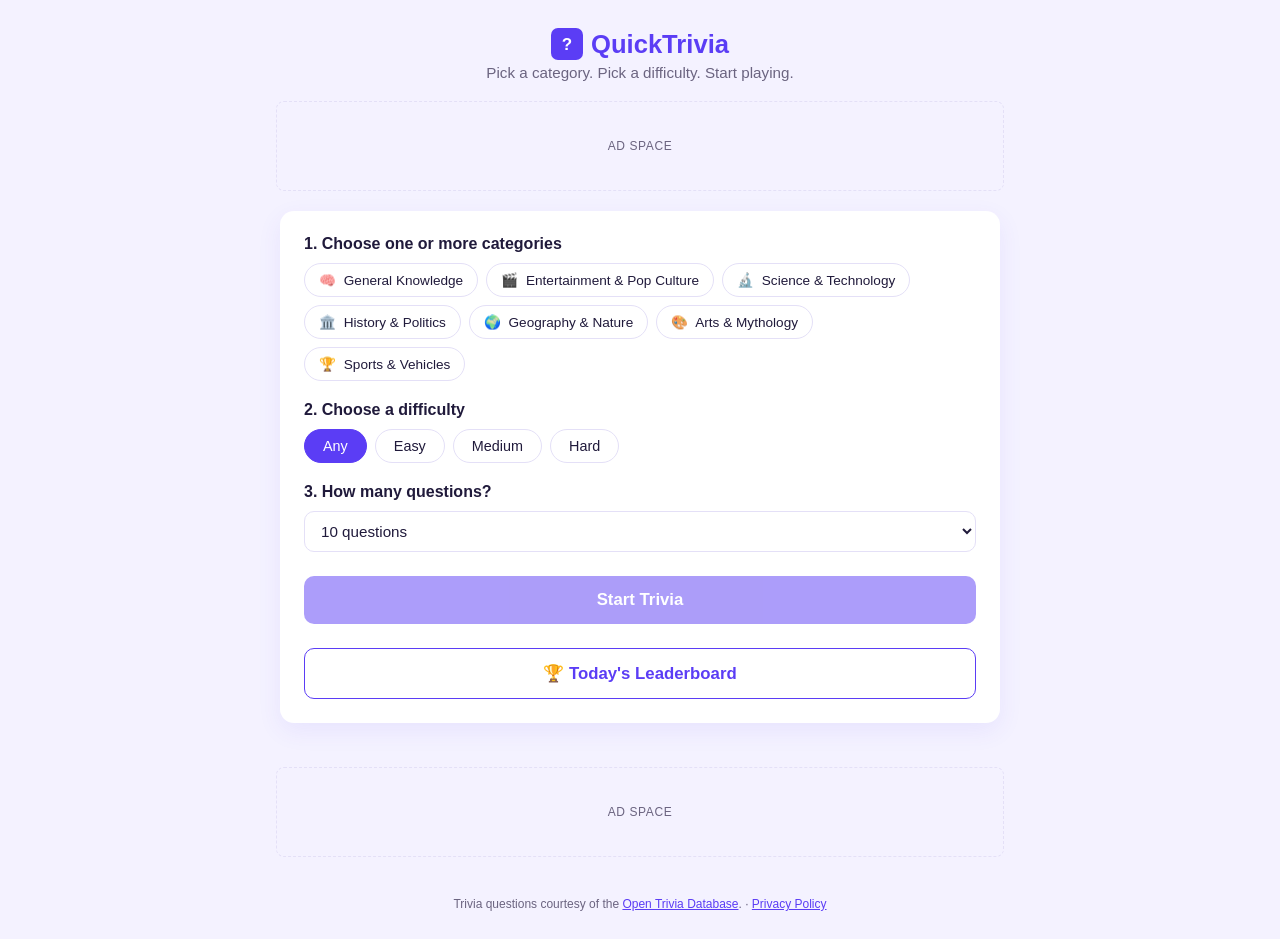
==== public/index.html @ 2dbe87df "Restructure for Cloudflare's unified Workers deployment model Cloudflare merged Pages into Workers; " ====
<!DOCTYPE html>
<html lang="en">
<head>
<meta charset="UTF-8" />
<meta name="viewport" content="width=device-width, initial-scale=1, viewport-fit=cover" />
<title>QuickTrivia — Pick a Category, Test Your Knowledge</title>
<meta name="description" content="Free, no-signup trivia. Pick your categories and difficulty, then click through questions one at a time." />
<meta name="theme-color" content="#5b3df5" />
<link rel="manifest" href="manifest.json" />
<link rel="icon" href="icons/icon.svg" type="image/svg+xml" />
<link rel="apple-touch-icon" href="icons/icon.svg" />
<link rel="stylesheet" href="styles.css" />
</head>
<body>
<header class="site-header">
  <div class="brand">
    <img src="icons/icon.svg" alt="" class="brand-icon" />
    <span class="brand-name">QuickTrivia</span>
  </div>
  <p class="tagline">Pick a category. Pick a difficulty. Start playing.</p>
</header>

<!-- AD SLOT: top banner. Replace this div with your AdSense <ins> unit once approved. -->
<div class="ad-slot ad-slot--banner" id="ad-top" aria-hidden="true">Ad space</div>

<main id="app" class="app"></main>

<!-- AD SLOT: footer banner. Replace this div with your AdSense <ins> unit once approved. -->
<div class="ad-slot ad-slot--banner" id="ad-bottom" aria-hidden="true">Ad space</div>

<footer class="site-footer">
  <p>Trivia questions courtesy of the <a href="https://opentdb.com" target="_blank" rel="noopener">Open Trivia Database</a>. · <a href="privacy.html">Privacy Policy</a></p>
</footer>

<script type="module" src="app.js"></script>
<script>
  if ('serviceWorker' in navigator) {
    window.addEventListener('load', () => {
      navigator.serviceWorker.register('sw.js').catch(() => {});
    });
  }
</script>
</body>
</html>
---- public/styles.css ----
:root {
  --bg: #f4f2ff;
  --surface: #ffffff;
  --text: #201a3b;
  --text-muted: #6b6480;
  --primary: #5b3df5;
  --primary-hover: #4a2fe0;
  --correct: #1f9d55;
  --incorrect: #e0335c;
  --border: #e4e0f7;
  --radius: 14px;
  --shadow: 0 8px 24px rgba(91, 61, 245, 0.08);
}

@media (prefers-color-scheme: dark) {
  :root {
    --bg: #17142b;
    --surface: #221d3e;
    --text: #f1eefc;
    --text-muted: #a49ecb;
    --primary: #8a6bff;
    --primary-hover: #9c81ff;
    --border: #332c57;
    --shadow: 0 8px 24px rgba(0, 0, 0, 0.35);
  }
}

* { box-sizing: border-box; }

body {
  margin: 0;
  font-family: -apple-system, BlinkMacSystemFont, "Segoe UI", Roboto, Helvetica, Arial, sans-serif;
  background: var(--bg);
  color: var(--text);
  min-height: 100vh;
  display: flex;
  flex-direction: column;
}

.site-header {
  text-align: center;
  padding: 28px 16px 8px;
}

.brand {
  display: flex;
  align-items: center;
  justify-content: center;
  gap: 8px;
}

.brand-icon { width: 32px; height: 32px; }

.brand-name {
  font-size: 1.6rem;
  font-weight: 800;
  color: var(--primary);
}

.tagline {
  color: var(--text-muted);
  margin: 4px 0 0;
  font-size: 0.95rem;
}

.ad-slot {
  display: flex;
  align-items: center;
  justify-content: center;
  color: var(--text-muted);
  font-size: 0.75rem;
  letter-spacing: 0.05em;
  text-transform: uppercase;
  border: 1px dashed var(--border);
  border-radius: 8px;
  margin: 12px auto;
}

.ad-slot--banner {
  width: min(728px, 92vw);
  min-height: 90px;
}

.app {
  flex: 1;
  width: min(720px, 92vw);
  margin: 8px auto 32px;
}

.panel {
  background: var(--surface);
  border-radius: var(--radius);
  box-shadow: var(--shadow);
  padding: 24px;
}

.panel h2 {
  font-size: 1rem;
  margin: 20px 0 10px;
}
.panel h2:first-child { margin-top: 0; }

.chip-grid {
  display: flex;
  flex-wrap: wrap;
  gap: 8px;
}

.chip {
  border: 1px solid var(--border);
  background: transparent;
  color: var(--text);
  padding: 8px 14px;
  border-radius: 999px;
  font-size: 0.85rem;
  cursor: pointer;
  transition: all 0.15s ease;
}

.chip:hover { border-color: var(--primary); }

.chip--selected {
  background: var(--primary);
  border-color: var(--primary);
  color: #fff;
}

.pill-row {
  display: flex;
  gap: 8px;
  flex-wrap: wrap;
}

.pill {
  border: 1px solid var(--border);
  background: transparent;
  color: var(--text);
  padding: 8px 18px;
  border-radius: 999px;
  cursor: pointer;
  font-size: 0.9rem;
}

.pill--selected {
  background: var(--primary);
  border-color: var(--primary);
  color: #fff;
}

.select {
  width: 100%;
  padding: 10px 12px;
  border-radius: 10px;
  border: 1px solid var(--border);
  background: var(--surface);
  color: var(--text);
  font-size: 0.95rem;
}

.btn {
  border: none;
  border-radius: 10px;
  cursor: pointer;
  font-weight: 600;
  padding: 10px 18px;
  font-size: 0.95rem;
}

.btn:disabled { opacity: 0.5; cursor: not-allowed; }

.btn-primary {
  background: var(--primary);
  color: #fff;
}
.btn-primary:hover:not(:disabled) { background: var(--primary-hover); }

.btn-secondary {
  background: transparent;
  color: var(--primary);
  border: 1px solid var(--primary);
}

.btn-large {
  width: 100%;
  padding: 14px;
  font-size: 1.05rem;
  margin-top: 24px;
}

.loading {
  display: flex;
  flex-direction: column;
  align-items: center;
  gap: 16px;
  padding: 60px 0;
  color: var(--text-muted);
}

.spinner {
  width: 36px;
  height: 36px;
  border: 4px solid var(--border);
  border-top-color: var(--primary);
  border-radius: 50%;
  animation: spin 0.8s linear infinite;
}

@keyframes spin { to { transform: rotate(360deg); } }

.error-panel { text-align: center; }
.error-panel p { color: var(--text-muted); margin-bottom: 16px; }

.progress-row {
  display: flex;
  align-items: center;
  gap: 12px;
  margin-bottom: 16px;
}

.progress-track {
  flex: 1;
  height: 8px;
  background: var(--border);
  border-radius: 999px;
  overflow: hidden;
}

.progress-fill {
  height: 100%;
  background: var(--primary);
  transition: width 0.2s ease;
}

.progress-label {
  font-size: 0.8rem;
  color: var(--text-muted);
  white-space: nowrap;
}

.meta-row {
  display: flex;
  align-items: center;
  gap: 8px;
  margin-bottom: 16px;
  flex-wrap: wrap;
}

.badge {
  background: var(--bg);
  border: 1px solid var(--border);
  border-radius: 999px;
  padding: 4px 10px;
  font-size: 0.75rem;
  color: var(--text-muted);
  text-transform: capitalize;
}

.badge--easy { color: var(--correct); }
.badge--hard { color: var(--incorrect); }

.score {
  margin-left: auto;
  font-weight: 700;
  font-size: 0.85rem;
  color: var(--primary);
}

.question-text {
  font-size: 1.3rem;
  line-height: 1.4;
  margin: 0 0 20px;
}

.answers {
  display: grid;
  grid-template-columns: 1fr;
  gap: 10px;
}

.answers--boolean {
  grid-template-columns: 1fr 1fr;
}

.answer-btn {
  text-align: left;
  padding: 14px 16px;
  border-radius: 10px;
  border: 1px solid var(--border);
  background: var(--bg);
  color: var(--text);
  font-size: 0.95rem;
  cursor: pointer;
  transition: all 0.15s ease;
}

.answer-btn:hover:not(:disabled) { border-color: var(--primary); }

.answer-btn--correct {
  background: color-mix(in srgb, var(--correct) 18%, var(--surface));
  border-color: var(--correct);
  font-weight: 700;
}

.answer-btn--incorrect {
  background: color-mix(in srgb, var(--incorrect) 18%, var(--surface));
  border-color: var(--incorrect);
}

.answer-btn--dimmed { opacity: 0.5; }

.summary-panel { text-align: center; }

.summary-score {
  font-size: 2.4rem;
  font-weight: 800;
  color: var(--primary);
  margin: 12px 0 24px;
}

.summary-pct {
  font-size: 1.1rem;
  color: var(--text-muted);
  font-weight: 500;
}

.summary-actions {
  display: flex;
  flex-direction: column;
  gap: 10px;
}

.site-footer {
  text-align: center;
  padding: 16px;
  font-size: 0.75rem;
  color: var(--text-muted);
}

.site-footer a { color: var(--primary); }

.chip-emoji { margin-right: 4px; }

.streak-badge {
  background: var(--bg);
  border: 1px solid var(--border);
  border-radius: 999px;
  padding: 4px 10px;
  font-size: 0.8rem;
  font-weight: 700;
  color: var(--text-muted);
  transition: all 0.15s ease;
}

.streak-badge--active {
  background: color-mix(in srgb, #ff8a3d 20%, var(--surface));
  border-color: #ff8a3d;
  color: #ff8a3d;
}

.muted { color: var(--text-muted); font-size: 0.9rem; }
.muted.small { font-size: 0.75rem; margin-top: -6px; }

.link-btn {
  background: none;
  border: none;
  padding: 0;
  color: var(--primary);
  text-decoration: underline;
  cursor: pointer;
  font: inherit;
}

/* Challenge intro */
.challenge-panel { text-align: center; }
.challenge-stats { color: var(--text-muted); margin-bottom: 8px; }

/* Head-to-head comparison on summary */
.opponent-compare {
  display: flex;
  align-items: center;
  justify-content: center;
  gap: 20px;
  margin: 16px 0 4px;
}

.opponent-col {
  display: flex;
  flex-direction: column;
  gap: 2px;
}

.opponent-label { font-weight: 700; font-size: 0.85rem; }
.opponent-score { font-size: 1.3rem; font-weight: 800; color: var(--primary); }
.opponent-streak { font-size: 0.75rem; color: var(--text-muted); }
.opponent-vs { color: var(--text-muted); font-size: 0.8rem; }

.opponent-result {
  font-weight: 700;
  margin-bottom: 8px;
}

.summary-streak { color: var(--text-muted); margin-top: -12px; margin-bottom: 20px; }

.summary-section {
  text-align: left;
  border-top: 1px solid var(--border);
  padding-top: 16px;
  margin-top: 20px;
}

.summary-section h3 { margin: 0 0 10px; font-size: 0.95rem; }

.nickname-row {
  display: flex;
  gap: 8px;
}

.text-input {
  flex: 1;
  padding: 10px 12px;
  border-radius: 10px;
  border: 1px solid var(--border);
  background: var(--surface);
  color: var(--text);
  font-size: 0.9rem;
}

.submit-message { font-size: 0.8rem; color: var(--text-muted); margin: 8px 0 0; }
.share-status { font-size: 0.8rem; color: var(--text-muted); margin: 8px 0 0; min-height: 1em; }

/* Leaderboard */
.leaderboard-list {
  list-style: none;
  margin: 0 0 20px;
  padding: 0;
  display: flex;
  flex-direction: column;
  gap: 6px;
}

.leaderboard-row {
  display: flex;
  align-items: center;
  gap: 12px;
  padding: 10px 14px;
  border: 1px solid var(--border);
  border-radius: 10px;
  background: var(--bg);
}

.leaderboard-rank { font-weight: 700; color: var(--text-muted); width: 2.2em; }
.leaderboard-name { flex: 1; font-weight: 600; }
.leaderboard-streak { font-weight: 700; color: #ff8a3d; }

/* Celebration: confetti burst */
.confetti-layer {
  position: fixed;
  inset: 0;
  pointer-events: none;
  z-index: 60;
  overflow: hidden;
}

.confetti-piece {
  position: absolute;
  top: -12px;
  width: 8px;
  height: 14px;
  opacity: 0.9;
  animation-name: confetti-fall;
  animation-timing-function: ease-in;
  animation-fill-mode: forwards;
}

@keyframes confetti-fall {
  from { transform: translate(0, 0) rotate(0deg); opacity: 1; }
  to { transform: translate(var(--drift), 100vh) rotate(var(--rot)); opacity: 0; }
}

/* Celebration: streak toast */
.streak-toast {
  position: fixed;
  top: 18%;
  left: 50%;
  transform: translate(-50%, -50%) scale(0.6);
  z-index: 61;
  font-weight: 800;
  color: var(--primary);
  background: var(--surface);
  border: 2px solid var(--primary);
  border-radius: 999px;
  padding: 10px 22px;
  box-shadow: var(--shadow);
  pointer-events: none;
  animation: streak-toast-pop 1.5s ease forwards;
  white-space: nowrap;
}

.streak-toast--level3 {
  color: #ff8a3d;
  border-color: #ff8a3d;
}

.streak-toast--level4 {
  color: #ff3d6a;
  border-color: #ff3d6a;
  text-shadow: 0 0 12px rgba(255, 61, 106, 0.5);
}

@keyframes streak-toast-pop {
  0% { transform: translate(-50%, -50%) scale(0.5); opacity: 0; }
  15% { transform: translate(-50%, -50%) scale(1.15); opacity: 1; }
  30% { transform: translate(-50%, -50%) scale(1); opacity: 1; }
  80% { transform: translate(-50%, -50%) scale(1); opacity: 1; }
  100% { transform: translate(-50%, -55%) scale(0.9); opacity: 0; }
}

@media (max-width: 480px) {
  .panel { padding: 18px; }
  .question-text { font-size: 1.1rem; }
  .opponent-compare { gap: 10px; }
}
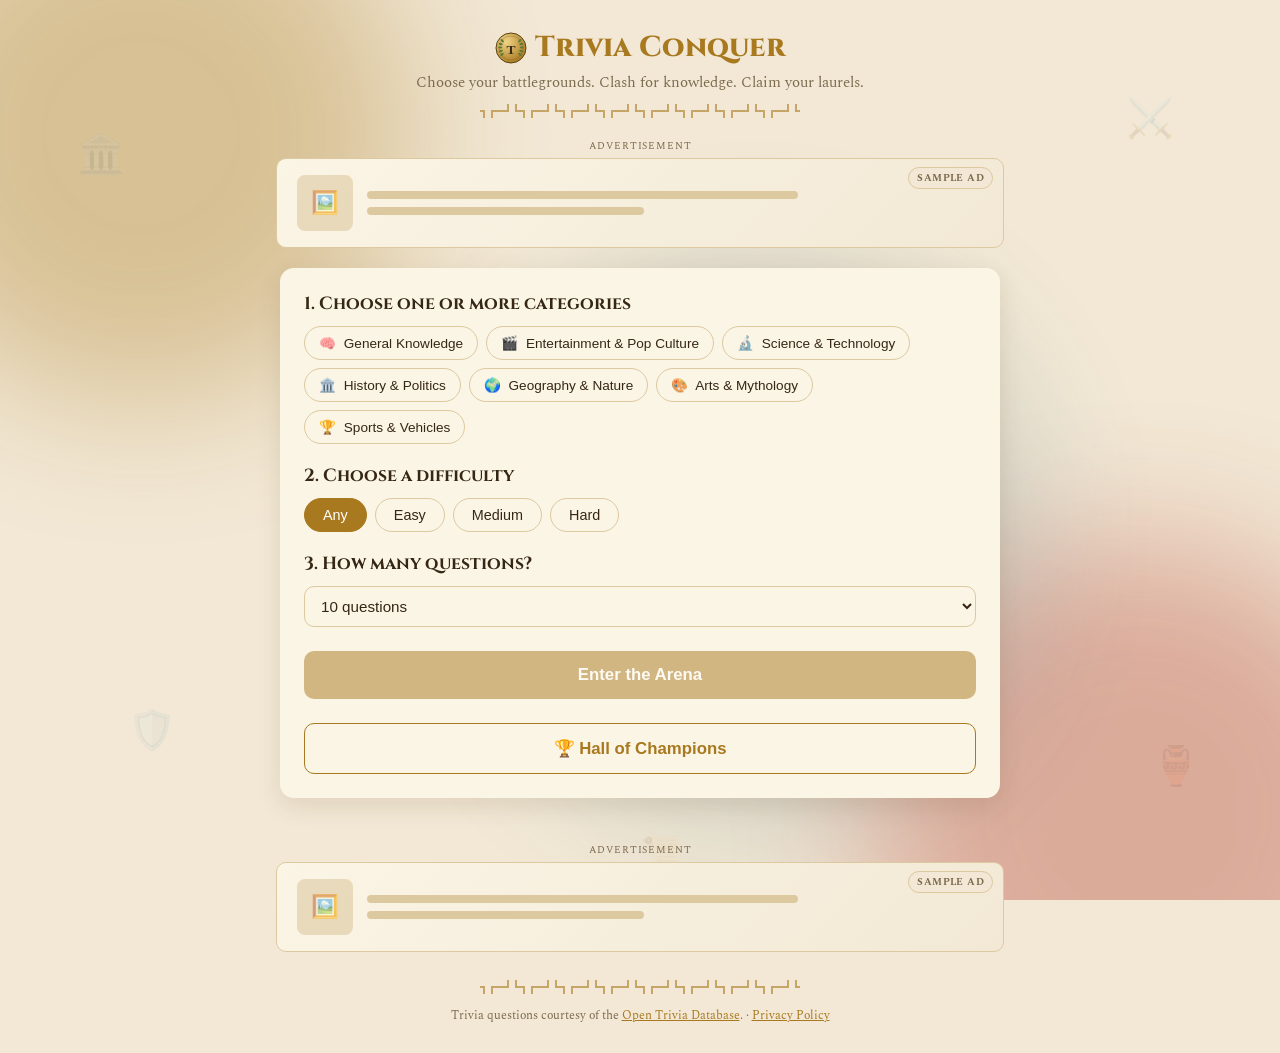
==== commit 1acbb226: "Rebrand to Trivia Conquer with an Ancient Mediterranean theme Reskins the app around the "clash for " ====
--- a/public/index.html
+++ b/public/index.html
@@ -3,32 +3,66 @@
 <head>
 <meta charset="UTF-8" />
 <meta name="viewport" content="width=device-width, initial-scale=1, viewport-fit=cover" />
-<title>QuickTrivia — Pick a Category, Test Your Knowledge</title>
-<meta name="description" content="Free, no-signup trivia. Pick your categories and difficulty, then click through questions one at a time." />
-<meta name="theme-color" content="#5b3df5" />
+<title>Trivia Conquer — Clash for Knowledge</title>
+<meta name="description" content="Free, no-signup trivia. Choose your battlegrounds, pick a difficulty, and clash head-to-head to see who reigns supreme." />
+<meta name="theme-color" content="#a8791f" />
 <link rel="manifest" href="manifest.json" />
 <link rel="icon" href="icons/icon.svg" type="image/svg+xml" />
 <link rel="apple-touch-icon" href="icons/icon.svg" />
+<link rel="preconnect" href="https://fonts.googleapis.com" />
+<link rel="preconnect" href="https://fonts.gstatic.com" crossorigin />
+<link href="https://fonts.googleapis.com/css2?family=Cinzel:wght@600;700;800&family=Spectral:wght@400;500;600;700&display=swap" rel="stylesheet" />
 <link rel="stylesheet" href="styles.css" />
 </head>
 <body>
+<div class="bg-blobs" aria-hidden="true">
+  <span class="bg-blob bg-blob--1"></span>
+  <span class="bg-blob bg-blob--2"></span>
+  <span class="bg-blob bg-blob--3"></span>
+</div>
+<div class="bg-emoji" aria-hidden="true">
+  <span class="bg-emoji-item" style="--x:6%; --y:14%; --delay:0s;">🏛️</span>
+  <span class="bg-emoji-item" style="--x:88%; --y:10%; --delay:1.2s;">⚔️</span>
+  <span class="bg-emoji-item" style="--x:10%; --y:78%; --delay:2.1s;">🛡️</span>
+  <span class="bg-emoji-item" style="--x:90%; --y:82%; --delay:0.6s;">🏺</span>
+  <span class="bg-emoji-item" style="--x:50%; --y:92%; --delay:1.6s;">📜</span>
+</div>
+
 <header class="site-header">
   <div class="brand">
     <img src="icons/icon.svg" alt="" class="brand-icon" />
-    <span class="brand-name">QuickTrivia</span>
+    <span class="brand-name">Trivia Conquer</span>
   </div>
-  <p class="tagline">Pick a category. Pick a difficulty. Start playing.</p>
+  <p class="tagline">Choose your battlegrounds. Clash for knowledge. Claim your laurels.</p>
+  <div class="key-pattern" aria-hidden="true"></div>
 </header>
 
-<!-- AD SLOT: top banner. Replace this div with your AdSense <ins> unit once approved. -->
-<div class="ad-slot ad-slot--banner" id="ad-top" aria-hidden="true">Ad space</div>
+<!-- AD SLOT: top banner. Sample creative shown for layout preview — replace the contents of
+     this div with your AdSense <ins> unit once approved (see README). -->
+<div class="ad-slot" id="ad-top">
+  <span class="ad-slot-label">Advertisement</span>
+  <div class="ad-slot-mock">
+    <span class="ad-slot-mock-badge">Sample Ad</span>
+    <div class="ad-slot-mock-art" aria-hidden="true">🖼️</div>
+    <div class="ad-slot-mock-lines"><span></span><span></span></div>
+  </div>
+</div>
 
 <main id="app" class="app"></main>
 
-<!-- AD SLOT: footer banner. Replace this div with your AdSense <ins> unit once approved. -->
-<div class="ad-slot ad-slot--banner" id="ad-bottom" aria-hidden="true">Ad space</div>
+<!-- AD SLOT: footer banner. Sample creative shown for layout preview — replace the contents of
+     this div with your AdSense <ins> unit once approved (see README). -->
+<div class="ad-slot" id="ad-bottom">
+  <span class="ad-slot-label">Advertisement</span>
+  <div class="ad-slot-mock">
+    <span class="ad-slot-mock-badge">Sample Ad</span>
+    <div class="ad-slot-mock-art" aria-hidden="true">🖼️</div>
+    <div class="ad-slot-mock-lines"><span></span><span></span></div>
+  </div>
+</div>
 
 <footer class="site-footer">
+  <div class="key-pattern" aria-hidden="true"></div>
   <p>Trivia questions courtesy of the <a href="https://opentdb.com" target="_blank" rel="noopener">Open Trivia Database</a>. · <a href="privacy.html">Privacy Policy</a></p>
 </footer>
 
--- a/public/styles.css
+++ b/public/styles.css
@@ -1,27 +1,33 @@
 :root {
-  --bg: #f4f2ff;
-  --surface: #ffffff;
-  --text: #201a3b;
-  --text-muted: #6b6480;
-  --primary: #5b3df5;
-  --primary-hover: #4a2fe0;
-  --correct: #1f9d55;
-  --incorrect: #e0335c;
-  --border: #e4e0f7;
+  --bg: #f2e8d5;
+  --surface: #fbf5e6;
+  --text: #362715;
+  --text-muted: #7c6a4d;
+  --primary: #a8791f;
+  --primary-hover: #8f6519;
+  --terracotta: #b23a2e;
+  --aegean: #2f5d73;
+  --correct: #4c7a3d;
+  --incorrect: #a23325;
+  --border: #ddc9a0;
   --radius: 14px;
-  --shadow: 0 8px 24px rgba(91, 61, 245, 0.08);
+  --shadow: 0 8px 24px rgba(90, 61, 20, 0.12);
+  --font-display: "Cinzel", Georgia, "Times New Roman", serif;
+  --font-body: "Spectral", Georgia, "Times New Roman", serif;
 }
 
 @media (prefers-color-scheme: dark) {
   :root {
-    --bg: #17142b;
-    --surface: #221d3e;
-    --text: #f1eefc;
-    --text-muted: #a49ecb;
-    --primary: #8a6bff;
-    --primary-hover: #9c81ff;
-    --border: #332c57;
-    --shadow: 0 8px 24px rgba(0, 0, 0, 0.35);
+    --bg: #1c1712;
+    --surface: #29221a;
+    --text: #f0e6d2;
+    --text-muted: #b3a081;
+    --primary: #d4a94a;
+    --primary-hover: #e3bc63;
+    --terracotta: #d1614f;
+    --aegean: #6ea3bb;
+    --border: #43392a;
+    --shadow: 0 8px 24px rgba(0, 0, 0, 0.45);
   }
 }
 
@@ -29,13 +35,92 @@
 
 body {
   margin: 0;
-  font-family: -apple-system, BlinkMacSystemFont, "Segoe UI", Roboto, Helvetica, Arial, sans-serif;
+  font-family: var(--font-body);
   background: var(--bg);
   color: var(--text);
   min-height: 100vh;
   display: flex;
   flex-direction: column;
-}
+  position: relative;
+  overflow-x: hidden;
+}
+
+/* Decorative animated background — purely visual, sits behind everything, never intercepts clicks */
+.bg-blobs {
+  position: fixed;
+  inset: 0;
+  z-index: -2;
+  overflow: hidden;
+  pointer-events: none;
+}
+
+.bg-blob {
+  position: absolute;
+  width: 42vmax;
+  height: 42vmax;
+  border-radius: 50%;
+  filter: blur(70px);
+  opacity: 0.35;
+  animation: blob-drift 22s ease-in-out infinite alternate;
+}
+
+.bg-blob--1 { top: -15%; left: -10%; background: var(--primary); animation-delay: 0s; }
+.bg-blob--2 { bottom: -20%; right: -10%; background: var(--terracotta); animation-delay: -7s; }
+.bg-blob--3 { top: 30%; right: 20%; background: var(--aegean); animation-delay: -14s; opacity: 0.22; }
+
+@keyframes blob-drift {
+  from { transform: translate(0, 0) scale(1); }
+  to { transform: translate(6%, 8%) scale(1.15); }
+}
+
+.bg-emoji {
+  position: fixed;
+  inset: 0;
+  z-index: -1;
+  pointer-events: none;
+}
+
+.bg-emoji-item {
+  position: absolute;
+  left: var(--x);
+  top: var(--y);
+  font-size: 2.4rem;
+  opacity: 0.12;
+  animation: emoji-float 7s ease-in-out infinite;
+  animation-delay: var(--delay);
+}
+
+@keyframes emoji-float {
+  0%, 100% { transform: translateY(0) rotate(0deg); }
+  50% { transform: translateY(-18px) rotate(8deg); }
+}
+
+@media (prefers-reduced-motion: reduce) {
+  .bg-blob, .bg-emoji-item { animation: none; }
+}
+
+@media (max-width: 600px) {
+  .bg-emoji-item { font-size: 1.6rem; }
+}
+
+/* Greek key (meander) divider, used under the header and above the footer */
+.key-pattern {
+  height: 14px;
+  margin: 10px auto 0;
+  max-width: 320px;
+  background-image: url("data:image/svg+xml,%3Csvg xmlns='http://www.w3.org/2000/svg' width='40' height='16' viewBox='0 0 40 16'%3E%3Cpath d='M0 8 H8 V0 H16 V8 H24 V16 H32 V8 H40' fill='none' stroke='%23a8791f' stroke-width='2'/%3E%3C/svg%3E");
+  background-repeat: repeat-x;
+  background-position: center;
+  opacity: 0.6;
+}
+
+@media (prefers-color-scheme: dark) {
+  .key-pattern {
+    background-image: url("data:image/svg+xml,%3Csvg xmlns='http://www.w3.org/2000/svg' width='40' height='16' viewBox='0 0 40 16'%3E%3Cpath d='M0 8 H8 V0 H16 V8 H24 V16 H32 V8 H40' fill='none' stroke='%23d4a94a' stroke-width='2'/%3E%3C/svg%3E");
+  }
+}
+
+.site-footer .key-pattern { margin: 0 auto 10px; }
 
 .site-header {
   text-align: center;
@@ -49,12 +134,20 @@
   gap: 8px;
 }
 
-.brand-icon { width: 32px; height: 32px; }
+.brand-icon {
+  width: 32px;
+  height: 32px;
+  transition: transform 0.4s ease;
+}
+
+.brand:hover .brand-icon { transform: rotate(-14deg) scale(1.08); }
 
 .brand-name {
-  font-size: 1.6rem;
+  font-family: var(--font-display);
+  font-size: 1.8rem;
   font-weight: 800;
   color: var(--primary);
+  letter-spacing: 0.01em;
 }
 
 .tagline {
@@ -64,22 +157,76 @@
 }
 
 .ad-slot {
+  width: min(728px, 92vw);
+  margin: 12px auto;
+}
+
+.ad-slot-label {
+  display: block;
+  font-size: 0.65rem;
+  letter-spacing: 0.08em;
+  text-transform: uppercase;
+  color: var(--text-muted);
+  margin-bottom: 4px;
+  text-align: center;
+}
+
+.ad-slot-mock {
+  position: relative;
+  display: flex;
+  align-items: center;
+  gap: 14px;
+  min-height: 90px;
+  padding: 14px 20px;
+  border: 1px solid var(--border);
+  border-radius: 10px;
+  background: linear-gradient(135deg, var(--surface), var(--bg));
+}
+
+.ad-slot-mock-badge {
+  position: absolute;
+  top: 8px;
+  right: 10px;
+  font-size: 0.62rem;
+  font-weight: 700;
+  letter-spacing: 0.04em;
+  text-transform: uppercase;
+  color: var(--text-muted);
+  background: var(--bg);
+  border: 1px solid var(--border);
+  border-radius: 999px;
+  padding: 2px 8px;
+}
+
+.ad-slot-mock-art {
+  flex-shrink: 0;
+  width: 56px;
+  height: 56px;
+  border-radius: 8px;
+  background: var(--border);
   display: flex;
   align-items: center;
   justify-content: center;
-  color: var(--text-muted);
-  font-size: 0.75rem;
-  letter-spacing: 0.05em;
-  text-transform: uppercase;
-  border: 1px dashed var(--border);
-  border-radius: 8px;
-  margin: 12px auto;
-}
-
-.ad-slot--banner {
-  width: min(728px, 92vw);
-  min-height: 90px;
-}
+  font-size: 1.4rem;
+  opacity: 0.6;
+}
+
+.ad-slot-mock-lines {
+  flex: 1;
+  display: flex;
+  flex-direction: column;
+  gap: 8px;
+}
+
+.ad-slot-mock-lines span {
+  display: block;
+  height: 8px;
+  border-radius: 4px;
+  background: var(--border);
+}
+
+.ad-slot-mock-lines span:first-child { width: 70%; }
+.ad-slot-mock-lines span:last-child { width: 45%; }
 
 .app {
   flex: 1;
@@ -94,11 +241,25 @@
   padding: 24px;
 }
 
+.panel-animate { animation: panel-enter 0.32s ease both; }
+
+@keyframes panel-enter {
+  from { opacity: 0; transform: translateY(10px); }
+  to { opacity: 1; transform: translateY(0); }
+}
+
+@media (prefers-reduced-motion: reduce) {
+  .panel-animate { animation: none; }
+}
+
 .panel h2 {
-  font-size: 1rem;
+  font-family: var(--font-display);
+  font-size: 1.1rem;
   margin: 20px 0 10px;
 }
 .panel h2:first-child { margin-top: 0; }
+
+.summary-score, .question-text { font-family: var(--font-display); }
 
 .chip-grid {
   display: flex;
@@ -117,12 +278,20 @@
   transition: all 0.15s ease;
 }
 
-.chip:hover { border-color: var(--primary); }
+.chip:hover { border-color: var(--primary); transform: translateY(-1px); }
+.chip:active { transform: translateY(0) scale(0.97); }
 
 .chip--selected {
   background: var(--primary);
   border-color: var(--primary);
   color: #fff;
+  animation: chip-pop 0.28s ease;
+}
+
+@keyframes chip-pop {
+  0% { transform: scale(1); }
+  40% { transform: scale(1.08); }
+  100% { transform: scale(1); }
 }
 
 .pill-row {
@@ -139,12 +308,16 @@
   border-radius: 999px;
   cursor: pointer;
   font-size: 0.9rem;
-}
+  transition: all 0.15s ease;
+}
+
+.pill:hover { border-color: var(--primary); transform: translateY(-1px); }
 
 .pill--selected {
   background: var(--primary);
   border-color: var(--primary);
   color: #fff;
+  animation: chip-pop 0.28s ease;
 }
 
 .select {
@@ -164,9 +337,13 @@
   font-weight: 600;
   padding: 10px 18px;
   font-size: 0.95rem;
+  transition: transform 0.15s ease, box-shadow 0.15s ease, background 0.15s ease;
 }
 
 .btn:disabled { opacity: 0.5; cursor: not-allowed; }
+
+.btn:not(:disabled):hover { transform: translateY(-1px); box-shadow: 0 6px 16px rgba(91, 61, 245, 0.18); }
+.btn:not(:disabled):active { transform: translateY(0) scale(0.98); box-shadow: none; }
 
 .btn-primary {
   background: var(--primary);
@@ -293,7 +470,8 @@
   transition: all 0.15s ease;
 }
 
-.answer-btn:hover:not(:disabled) { border-color: var(--primary); }
+.answer-btn:hover:not(:disabled) { border-color: var(--primary); transform: translateX(3px); }
+.answer-btn:active:not(:disabled) { transform: translateX(1px) scale(0.99); }
 
 .answer-btn--correct {
   background: color-mix(in srgb, var(--correct) 18%, var(--surface));
@@ -355,6 +533,16 @@
   background: color-mix(in srgb, #ff8a3d 20%, var(--surface));
   border-color: #ff8a3d;
   color: #ff8a3d;
+  animation: streak-badge-pulse 1.6s ease-in-out infinite;
+}
+
+@keyframes streak-badge-pulse {
+  0%, 100% { box-shadow: 0 0 0 0 rgba(255, 138, 61, 0.35); }
+  50% { box-shadow: 0 0 0 5px rgba(255, 138, 61, 0); }
+}
+
+@media (prefers-reduced-motion: reduce) {
+  .streak-badge--active { animation: none; }
 }
 
 .muted { color: var(--text-muted); font-size: 0.9rem; }
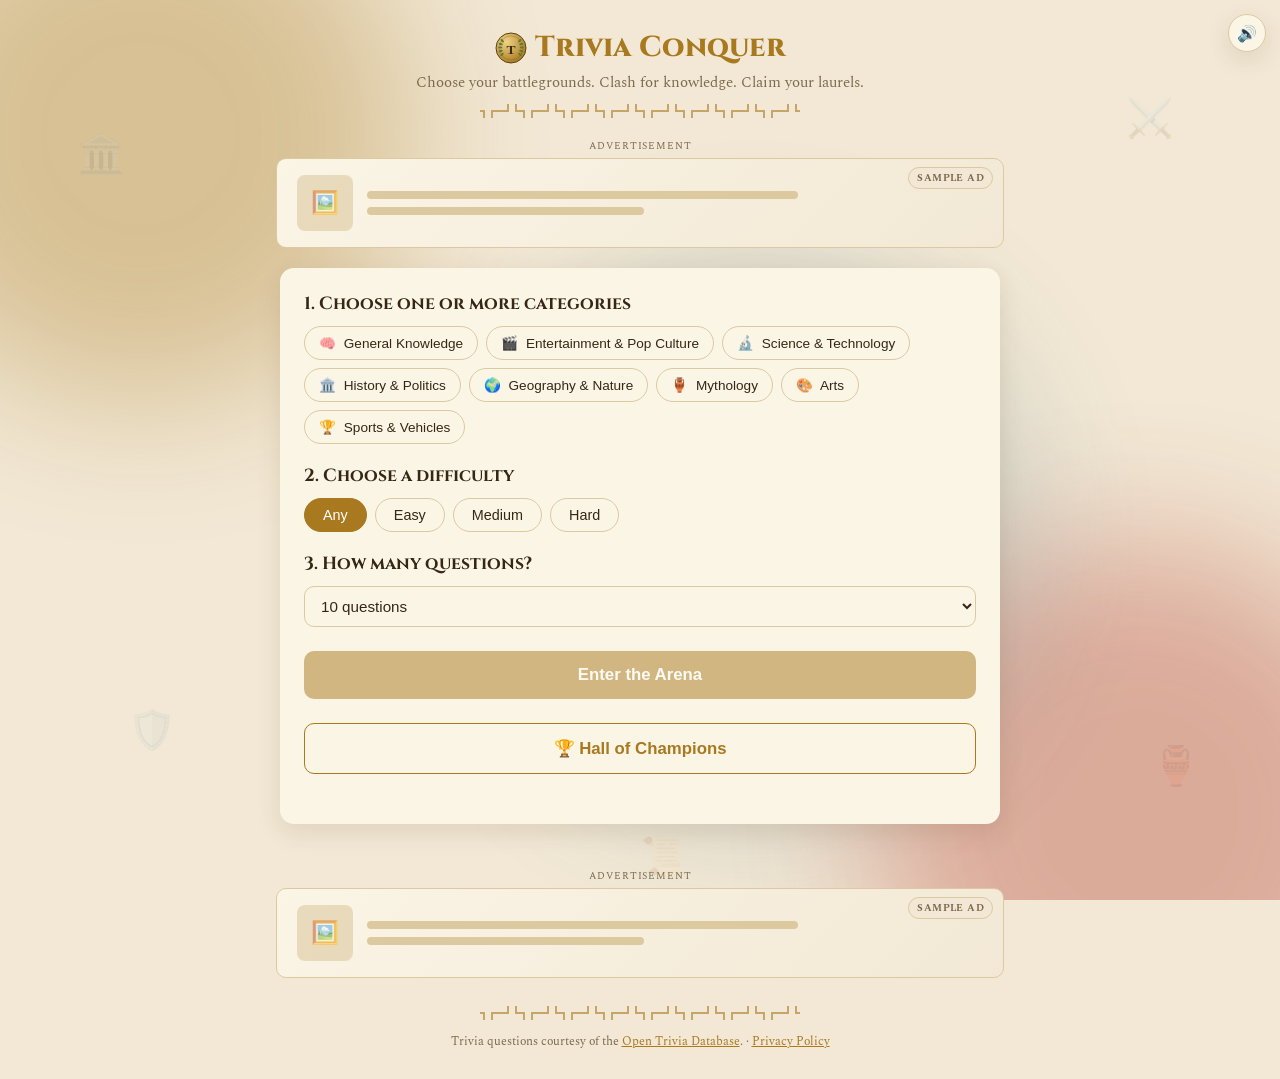
==== commit 5e1c9393: "Add synthesized sound effects and an ambient rounds-played counter Sound effects (public/sounds.js) " ====
--- a/public/index.html
+++ b/public/index.html
@@ -13,8 +13,11 @@
 <link rel="preconnect" href="https://fonts.gstatic.com" crossorigin />
 <link href="https://fonts.googleapis.com/css2?family=Cinzel:wght@600;700;800&family=Spectral:wght@400;500;600;700&display=swap" rel="stylesheet" />
 <link rel="stylesheet" href="styles.css" />
+<script async src="https://pagead2.googlesyndication.com/pagead/js/adsbygoogle.js?client=ca-pub-2150962689885624"
+     crossorigin="anonymous"></script>
 </head>
 <body>
+<button type="button" id="sound-toggle-btn" class="sound-toggle" aria-label="Toggle sound effects">🔊</button>
 <div class="bg-blobs" aria-hidden="true">
   <span class="bg-blob bg-blob--1"></span>
   <span class="bg-blob bg-blob--2"></span>
--- a/public/styles.css
+++ b/public/styles.css
@@ -45,6 +45,33 @@
   overflow-x: hidden;
 }
 
+.sound-toggle {
+  position: fixed;
+  top: 14px;
+  right: 14px;
+  z-index: 55;
+  width: 38px;
+  height: 38px;
+  border-radius: 999px;
+  border: 1px solid var(--border);
+  background: var(--surface);
+  color: var(--text);
+  cursor: pointer;
+  font-size: 1rem;
+  box-shadow: var(--shadow);
+  transition: transform 0.15s ease;
+}
+
+.sound-toggle:hover { transform: scale(1.08); }
+
+.ambient-stat {
+  text-align: center;
+  font-size: 0.78rem;
+  color: var(--text-muted);
+  margin: 12px 0 0;
+  min-height: 1.1em;
+}
+
 /* Decorative animated background — purely visual, sits behind everything, never intercepts clicks */
 .bg-blobs {
   position: fixed;
@@ -408,6 +435,21 @@
   transition: width 0.2s ease;
 }
 
+.progress-track--endless .progress-fill {
+  background: linear-gradient(90deg, var(--primary), var(--terracotta), var(--aegean), var(--primary));
+  background-size: 200% 100%;
+  animation: endless-shimmer 3s linear infinite;
+}
+
+@keyframes endless-shimmer {
+  from { background-position: 0% 0; }
+  to { background-position: 200% 0; }
+}
+
+@media (prefers-reduced-motion: reduce) {
+  .progress-track--endless .progress-fill { animation: none; }
+}
+
 .progress-label {
   font-size: 0.8rem;
   color: var(--text-muted);
@@ -458,6 +500,31 @@
   grid-template-columns: 1fr 1fr;
 }
 
+.explanation-box {
+  margin-top: 14px;
+  padding: 12px 16px;
+  border-radius: 10px;
+  background: var(--bg);
+  border: 1px dashed var(--border);
+  animation: panel-enter 0.3s ease both;
+}
+
+.explanation-label {
+  display: block;
+  font-family: var(--font-display);
+  font-weight: 700;
+  font-size: 0.85rem;
+  color: var(--primary);
+  margin-bottom: 4px;
+}
+
+.explanation-box p {
+  margin: 0;
+  font-size: 0.9rem;
+  color: var(--text-muted);
+  line-height: 1.4;
+}
+
 .answer-btn {
   text-align: left;
   padding: 14px 16px;
@@ -519,6 +586,9 @@
 .chip-emoji { margin-right: 4px; }
 
 .streak-badge {
+  display: inline-flex;
+  align-items: center;
+  gap: 4px;
   background: var(--bg);
   border: 1px solid var(--border);
   border-radius: 999px;
@@ -529,16 +599,23 @@
   transition: all 0.15s ease;
 }
 
+.streak-badge-icon {
+  width: 1em;
+  height: 1em;
+  filter: drop-shadow(0 0 1px rgba(0, 0, 0, 0.15));
+}
+
 .streak-badge--active {
-  background: color-mix(in srgb, #ff8a3d 20%, var(--surface));
-  border-color: #ff8a3d;
-  color: #ff8a3d;
+  --tier-color: #ff8a3d;
+  background: color-mix(in srgb, var(--tier-color) 20%, var(--surface));
+  border-color: var(--tier-color);
+  color: var(--tier-color);
   animation: streak-badge-pulse 1.6s ease-in-out infinite;
 }
 
 @keyframes streak-badge-pulse {
-  0%, 100% { box-shadow: 0 0 0 0 rgba(255, 138, 61, 0.35); }
-  50% { box-shadow: 0 0 0 5px rgba(255, 138, 61, 0); }
+  0%, 100% { box-shadow: 0 0 0 0 color-mix(in srgb, var(--tier-color) 35%, transparent); }
+  50% { box-shadow: 0 0 0 5px color-mix(in srgb, var(--tier-color) 0%, transparent); }
 }
 
 @media (prefers-reduced-motion: reduce) {
@@ -559,7 +636,8 @@
 }
 
 /* Challenge intro */
-.challenge-panel { text-align: center; }
+.challenge-panel, .exhaustion-panel { text-align: center; }
+.exhaustion-panel .btn-large:not(:first-of-type) { margin-top: 10px; }
 .challenge-stats { color: var(--text-muted); margin-bottom: 8px; }
 
 /* Head-to-head comparison on summary */
@@ -617,6 +695,31 @@
 .share-status { font-size: 0.8rem; color: var(--text-muted); margin: 8px 0 0; min-height: 1em; }
 
 /* Leaderboard */
+.leaderboard-tabs {
+  display: flex;
+  gap: 8px;
+  margin: 12px 0;
+}
+
+.leaderboard-tab {
+  flex: 1;
+  padding: 10px;
+  border: 1px solid var(--border);
+  border-radius: 10px;
+  background: var(--bg);
+  color: var(--text-muted);
+  font-weight: 600;
+  font-size: 0.85rem;
+  cursor: pointer;
+  transition: all 0.15s ease;
+}
+
+.leaderboard-tab--active {
+  background: var(--primary);
+  border-color: var(--primary);
+  color: #fff;
+}
+
 .leaderboard-list {
   list-style: none;
   margin: 0 0 20px;
@@ -638,7 +741,52 @@
 
 .leaderboard-rank { font-weight: 700; color: var(--text-muted); width: 2.2em; }
 .leaderboard-name { flex: 1; font-weight: 600; }
-.leaderboard-streak { font-weight: 700; color: #ff8a3d; }
+.leaderboard-streak { font-weight: 700; color: var(--terracotta); }
+
+.leaderboard-value-col {
+  display: flex;
+  flex-direction: column;
+  align-items: flex-end;
+  gap: 2px;
+}
+
+.leaderboard-sub {
+  font-size: 0.7rem;
+  color: var(--text-muted);
+  font-weight: 500;
+}
+
+/* Endless mode: lives */
+.lives-row {
+  display: flex;
+  gap: 4px;
+  margin-bottom: 12px;
+}
+
+.life-icon {
+  font-size: 1.1rem;
+  transition: transform 0.2s ease;
+}
+
+.life-icon--empty { opacity: 0.35; filter: grayscale(1); }
+
+/* Endless mode: bonus hard trial */
+.bonus-panel { text-align: center; }
+.bonus-panel .question-text { text-align: left; }
+.bonus-panel .answers { margin-bottom: 4px; }
+
+.bonus-result {
+  font-weight: 700;
+  color: var(--primary);
+  margin: 12px 0 0;
+}
+
+.out-of-lives-note {
+  text-align: center;
+  font-weight: 700;
+  color: var(--incorrect);
+  margin: 14px 0 0;
+}
 
 /* Celebration: confetti burst */
 .confetti-layer {
@@ -665,42 +813,82 @@
   to { transform: translate(var(--drift), 100vh) rotate(var(--rot)); opacity: 0; }
 }
 
-/* Celebration: streak toast */
+/* Celebration: streak toast — color/border set inline per mythological tier by celebration.js */
 .streak-toast {
   position: fixed;
   top: 18%;
   left: 50%;
   transform: translate(-50%, -50%) scale(0.6);
   z-index: 61;
-  font-weight: 800;
-  color: var(--primary);
+  display: flex;
+  align-items: center;
+  gap: 0.5em;
+  font-family: var(--font-display);
+  font-weight: 700;
   background: var(--surface);
   border: 2px solid var(--primary);
-  border-radius: 999px;
-  padding: 10px 22px;
+  border-radius: 18px;
+  padding: 12px 24px;
   box-shadow: var(--shadow);
   pointer-events: none;
-  animation: streak-toast-pop 1.5s ease forwards;
-  white-space: nowrap;
-}
-
-.streak-toast--level3 {
-  color: #ff8a3d;
-  border-color: #ff8a3d;
-}
-
-.streak-toast--level4 {
-  color: #ff3d6a;
-  border-color: #ff3d6a;
-  text-shadow: 0 0 12px rgba(255, 61, 106, 0.5);
+  animation: streak-toast-pop 1.6s ease forwards;
+  max-width: min(90vw, 480px);
+  text-align: left;
+  line-height: 1.3;
+}
+
+.streak-toast-icon {
+  flex-shrink: 0;
+  filter: drop-shadow(0 1px 2px rgba(0, 0, 0, 0.25));
 }
 
 @keyframes streak-toast-pop {
   0% { transform: translate(-50%, -50%) scale(0.5); opacity: 0; }
-  15% { transform: translate(-50%, -50%) scale(1.15); opacity: 1; }
+  15% { transform: translate(-50%, -50%) scale(1.1); opacity: 1; }
   30% { transform: translate(-50%, -50%) scale(1); opacity: 1; }
   80% { transform: translate(-50%, -50%) scale(1); opacity: 1; }
   100% { transform: translate(-50%, -55%) scale(0.9); opacity: 0; }
+}
+
+/* Celebration: screen effects for the highest mythological tiers */
+@keyframes fx-shake {
+  0%, 100% { transform: translate(0, 0); }
+  20% { transform: translate(-4px, 2px); }
+  40% { transform: translate(4px, -2px); }
+  60% { transform: translate(-3px, -1px); }
+  80% { transform: translate(3px, 1px); }
+}
+
+.fx-shake { animation: fx-shake 0.4s ease; }
+
+.fx-flash {
+  position: fixed;
+  inset: 0;
+  z-index: 70;
+  pointer-events: none;
+  background: radial-gradient(circle, var(--flash-color, #fff) 0%, transparent 70%);
+  animation: fx-flash-anim 0.6s ease-out forwards;
+}
+
+@keyframes fx-flash-anim {
+  0% { opacity: 0.75; }
+  100% { opacity: 0; }
+}
+
+.fx-flash--lightning {
+  animation: fx-lightning-anim 0.65s ease-out forwards;
+}
+
+@keyframes fx-lightning-anim {
+  0% { opacity: 0; }
+  8% { opacity: 0.9; }
+  18% { opacity: 0.15; }
+  28% { opacity: 0.8; }
+  100% { opacity: 0; }
+}
+
+@media (prefers-reduced-motion: reduce) {
+  .fx-shake { animation: none; }
 }
 
 @media (max-width: 480px) {
